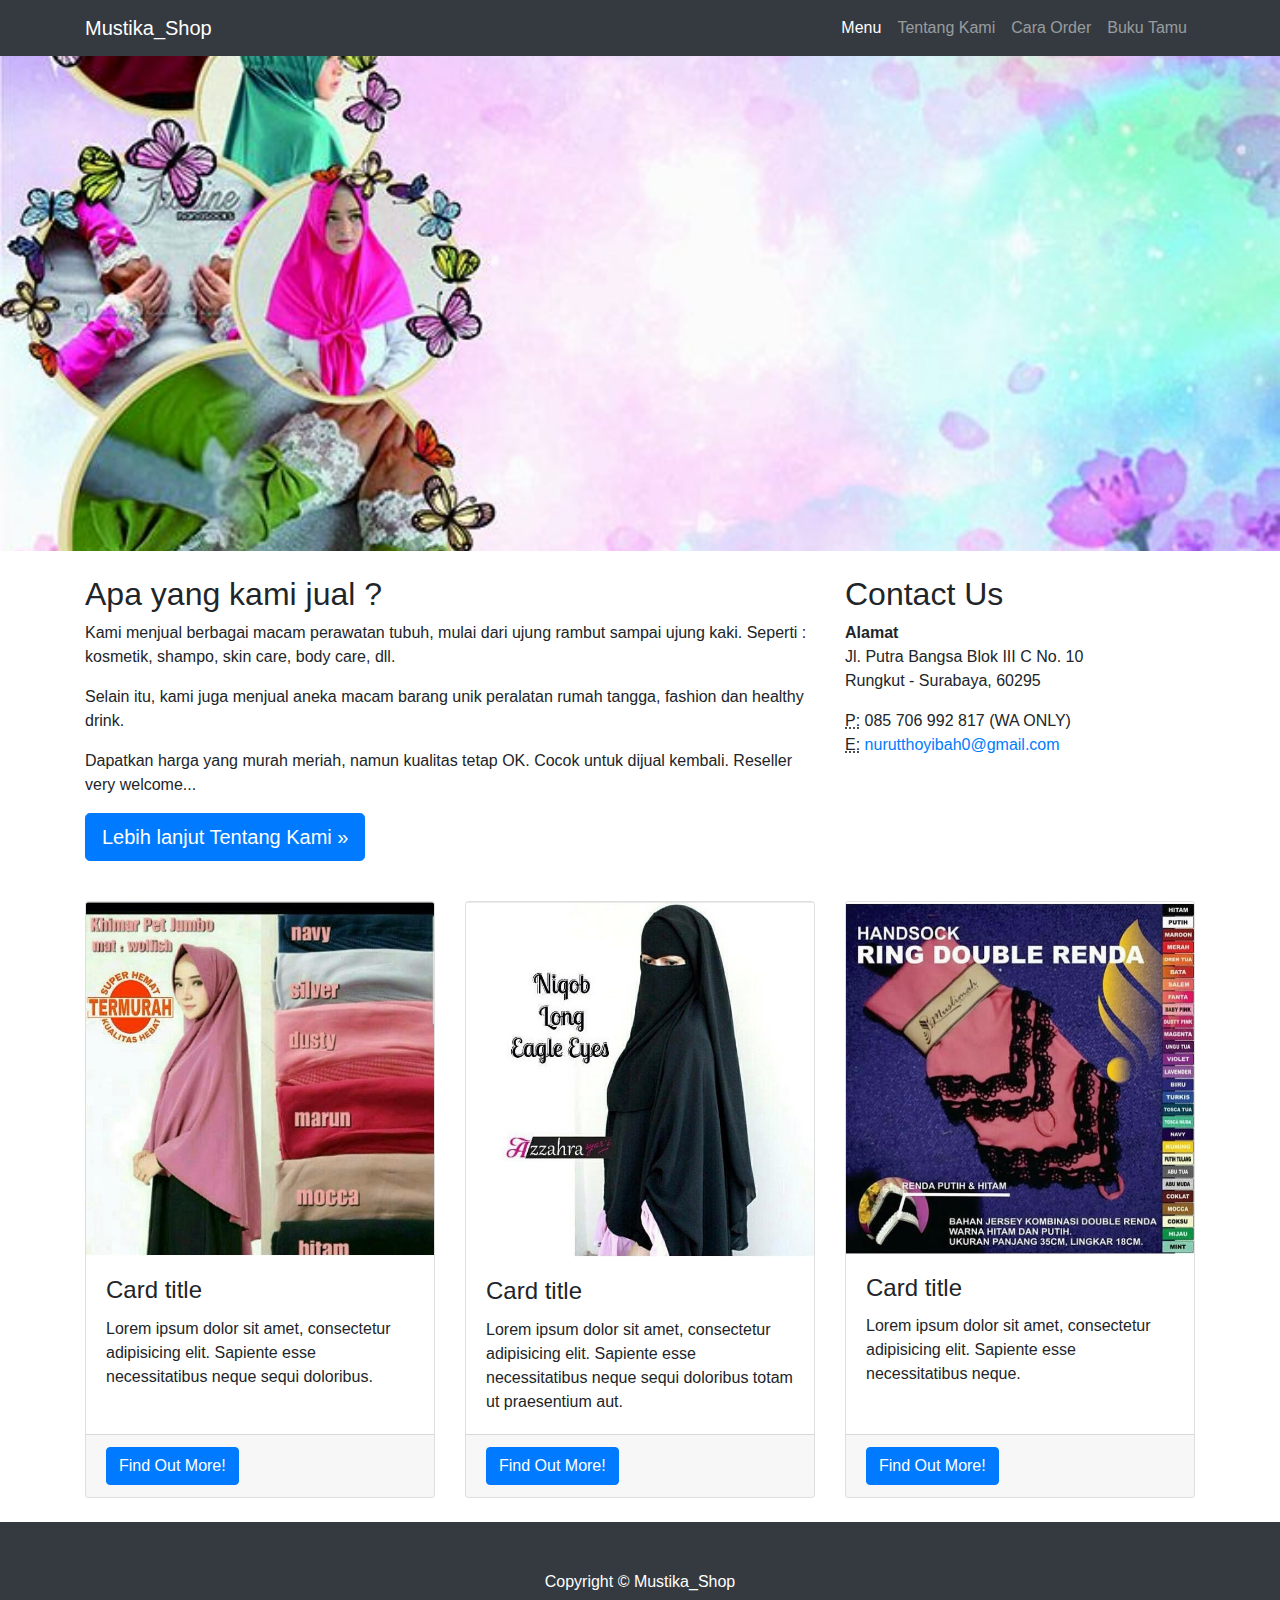
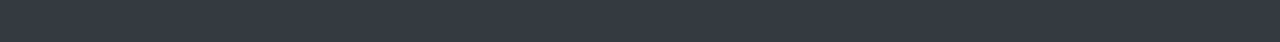
==== index.html @ 23617bde "merapikan index" ====
<!DOCTYPE html>
<html lang="en">

    <head>
        <meta charset="utf-8">
        <meta name="viewport" content="width=device-width, initial-scale=1, shrink-to-fit=no">
        <meta name="description" content="Menjual berbagai macam perawatan tubuh, mulai dari ujung rambut sampai ujung kaki. Seperti : kosmetik, shampo, skin care, body care">
        <meta name="author" content="nurut thoyibah">

        <title>MUSTIKA SHOP | Website Mustika Shop</title>

        <link href="vendor/bootstrap/css/bootstrap.min.css" rel="stylesheet">
        <link href="css/business-frontpage.css" rel="stylesheet">
        <style>
            .marketing .col-lg-4 {
                margin-bottom: 1.5rem;
                margin-top: 1.5rem;
                text-align: center;
            }
            .marketing h2 {
                font-weight: 400;
            }
            .marketing .col-lg-4 p {
                margin-right: .75rem;
                margin-left: .75rem;
                text-transform: uppercase !important;
            }
        </style>
    </head>
    <body>
        <nav class="navbar navbar-expand-lg navbar-dark bg-dark fixed-top">
            <div class="container">
                <a class="navbar-brand text-white" href="index.html">Mustika_Shop</a>
                <button class="navbar-toggler" type="button" data-toggle="collapse" data-target="#navbarResponsive" aria-controls="navbarResponsive" aria-expanded="false" aria-label="Toggle navigation">
                    <span class="navbar-toggler-icon"></span>
                </button>
                <div class="collapse navbar-collapse" id="navbarResponsive">
                    <ul class="navbar-nav ml-auto">
                        <li id="default" class="nav-item">
                            <a class="nav-link" href="/">Menu
                                <span class="sr-only">(current)</span>
                            </a>
                        </li>
                        <li id="tentangkami" class="nav-item">
                            <a class="nav-link" href="#tentangkami.html">Tentang Kami</a>
                        </li>
                        <li id="order" class="nav-item">
                            <a class="nav-link" href="#order.html">Cara Order</a>
                        </li>
                        <li id="kontak" class="nav-item">
                            <a class="nav-link" href="kontak.html">Buku Tamu</a>
                        </li>
                    </ul>
                </div>
            </div>
        </nav>
        <header class="business-header">
            <div class="container">
                <div class="row">
                    <div class="col-lg-12">
                        <h1 class="display-3 text-center text-white mt-4"></h1>
                    </div>
                </div>
            </div>
        </header>
        <div id="content-utama" class="container">

        </div>
        <footer class="py-5 bg-dark">
            <div class="container">
                <p class="m-0 text-center text-white">Copyright &copy; Mustika_Shop</p>
            </div>
        </footer>
        <script src="vendor/jquery/jquery.min.js"></script>
        <script src="vendor/bootstrap/js/bootstrap.bundle.min.js"></script>
        <script>
            $(document).ready(function(){
                let container   = $('div#content-utama'),
                    jsonFile    = 'produk.json',
                    href        = window.location.hash.slice(1),
                    hash        = window.location.hash;

                $('button#simpanBukuTamu').on('click', function(){
                    alert('asdasdasd');
                    let html    = '',
                        element = $("table#bukuTamu tbody"),
                        name    = $("#firstName").val() + ' ' + $("#lastName").val(),
                        email   = $("#email").val(),
                        jk      = $("select#jk option:selected"),
                        komentar= $("textarea#komentar").text();

                    i       += 1;

                    console.log(element);
                    html        += '' +
                        '<tr>' +
                        '<td>+i+</td>' +
                        '<td>+name+</td>' +
                        '<td>'+email+'</td>' +
                        '<td>'+jk+'</td>' +
                        '<td>'+komentar+'</td>' +
                        '</tr>'

                    element.append(html);
                });

                $("li#"+(href == ''?'default':href.replace('.html',''))).addClass('active');

                if(hash != ''){
                    if(href == 'tentangkami.html'){
                        container.addClass('marketing');
                    }
                    container.load(href);
                }else{
                    container.load('default.html');
                }

                $('a.nav-link').click(function(){
                    let hrefOnClick = $(this).attr('href');
                    if(hrefOnClick == '#tentangkami.html'){
                        container.addClass('marketing');
                    }
                });

                let i = 1;

                window.onhashchange = function(){
                    container.load(window.location.hash.slice(1));
                    location.reload();
                }

                // PRODUK
                $.getJSON('produk.json', function(data){
                    let html    = '',
                        element = $("div#produkAtas");

                    $.each(data.productAtas, function(k,v){
                        html    += '' +
                            '<div class="col-lg-4">' +
                            '<img class="rounded-circle" src="'+v['img']+(k+1)+'" alt="Generic placeholder image" width="140" height="140">' +
                            '<h2>'+v['heading']+'</h2>'+
                            '<p>'+v['description']+'</p>'+
                            '</div>'
                    });
                    element.html(html)
                });

            });
        </script>
    </body>
</html>
---- css/business-frontpage.css ----
/*!
 * Start Bootstrap - Busines Frontpage (https://startbootstrap.com/template-overviews/business-frontpage)
 * Copyright 2013-2017 Start Bootstrap
 * Licensed under MIT (https://github.com/BlackrockDigital/startbootstrap-business-frontpage/blob/master/LICENSE)
 */

body {
  padding-top: 54px;
}

@media (min-width: 600px) {
  body {
    padding-top: 56px;
  }
}

.business-header {
  height: 55vh;
  min-height: 150px;
  background: url('../image/slider.jpg') center center no-repeat scroll;
  -webkit-background-size: cover;
  -moz-background-size: cover;
  background-size: cover;
  -o-background-size: cover;
}

.card {
  height: 100%;
}
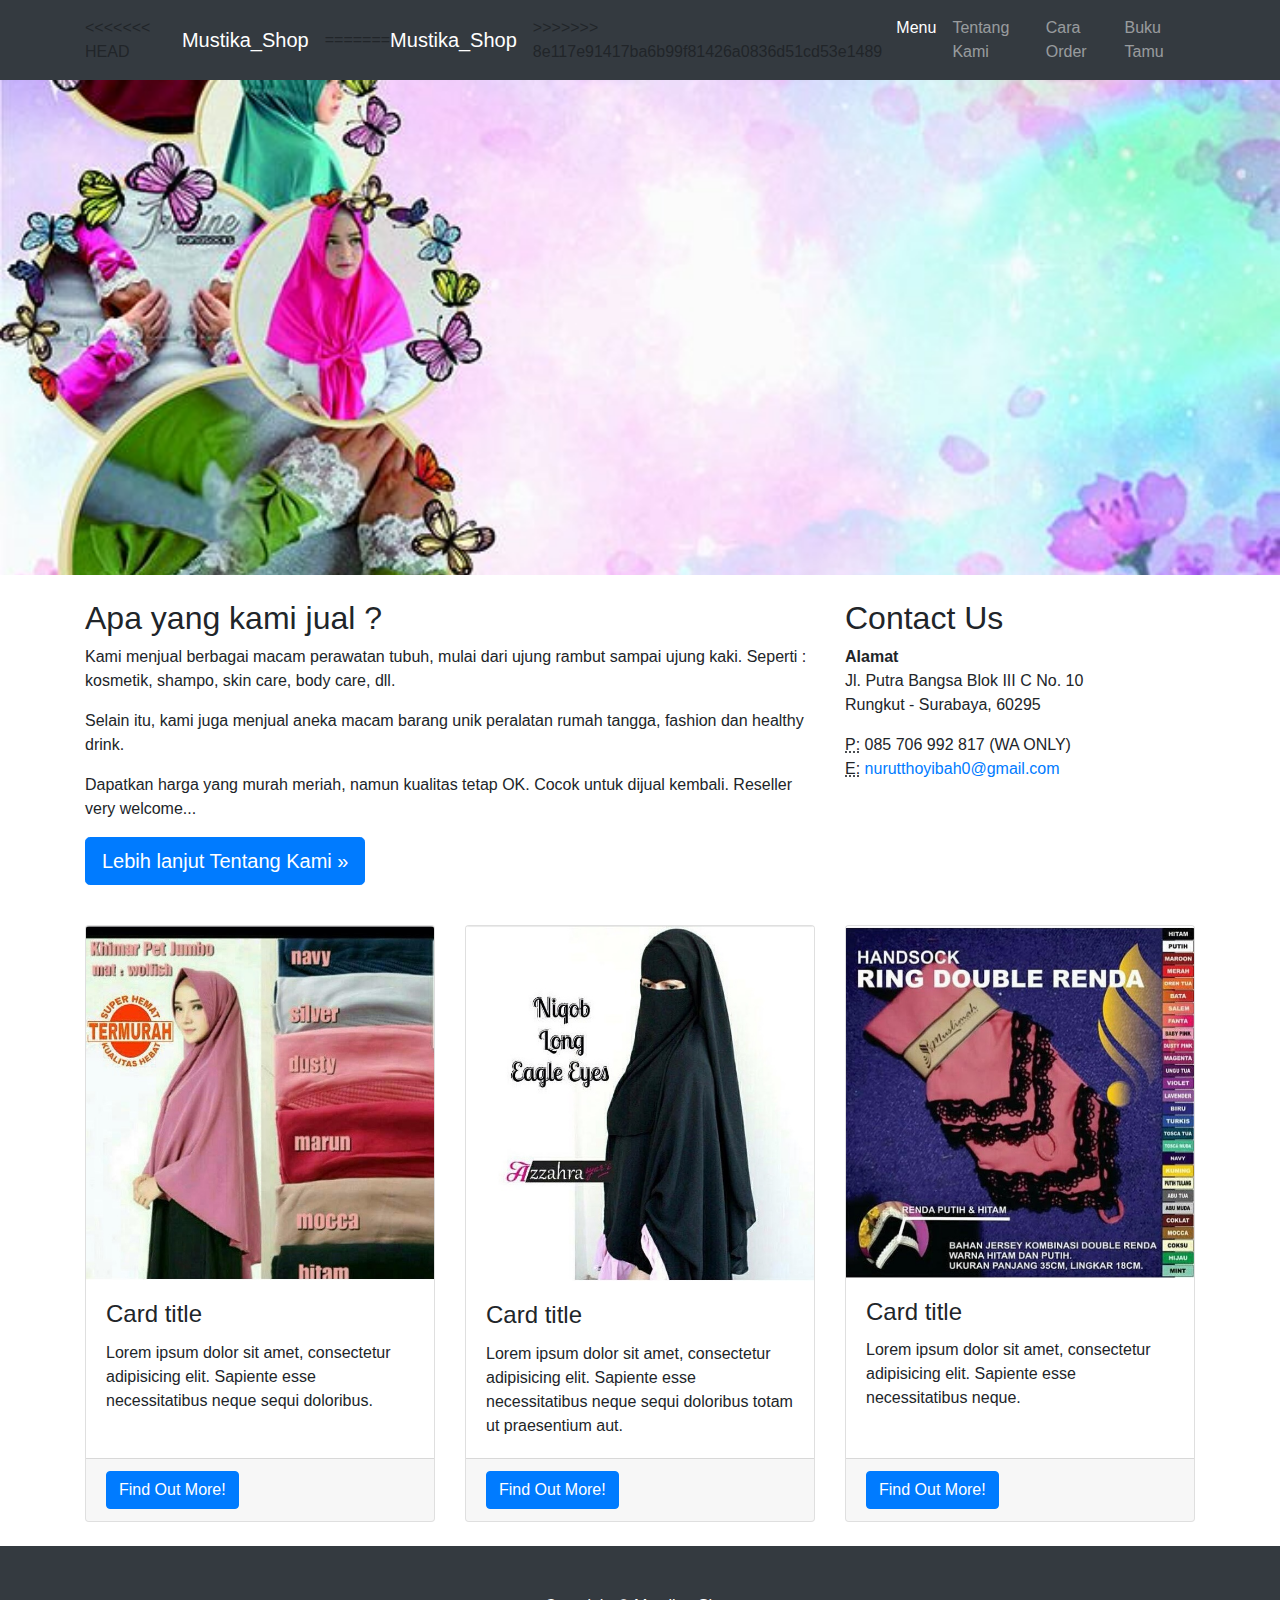
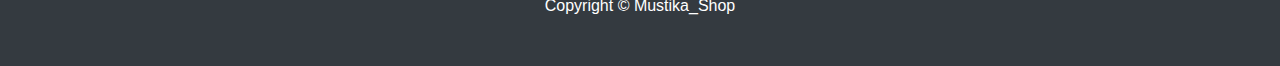
==== commit af1b35d3: "Merge branch 'master' of https://github.com/nurutthoyibah/webolshop" ====
--- a/index.html
+++ b/index.html
@@ -7,7 +7,11 @@
         <meta name="description" content="Menjual berbagai macam perawatan tubuh, mulai dari ujung rambut sampai ujung kaki. Seperti : kosmetik, shampo, skin care, body care">
         <meta name="author" content="nurut thoyibah">
 
+<<<<<<< HEAD
         <title>MUSTIKA SHOP | Website Mustika Shop</title>
+=======
+        <title>MUSTIKA SHOP | Website Mustik Shop</title>
+>>>>>>> 8e117e91417ba6b99f81426a0836d51cd53e1489
 
         <link href="vendor/bootstrap/css/bootstrap.min.css" rel="stylesheet">
         <link href="css/business-frontpage.css" rel="stylesheet">
@@ -30,7 +34,11 @@
     <body>
         <nav class="navbar navbar-expand-lg navbar-dark bg-dark fixed-top">
             <div class="container">
+<<<<<<< HEAD
                 <a class="navbar-brand text-white" href="index.html">Mustika_Shop</a>
+=======
+                <a class="navbar-brand text-white" href="/">Mustika_Shop</a>
+>>>>>>> 8e117e91417ba6b99f81426a0836d51cd53e1489
                 <button class="navbar-toggler" type="button" data-toggle="collapse" data-target="#navbarResponsive" aria-controls="navbarResponsive" aria-expanded="false" aria-label="Toggle navigation">
                     <span class="navbar-toggler-icon"></span>
                 </button>
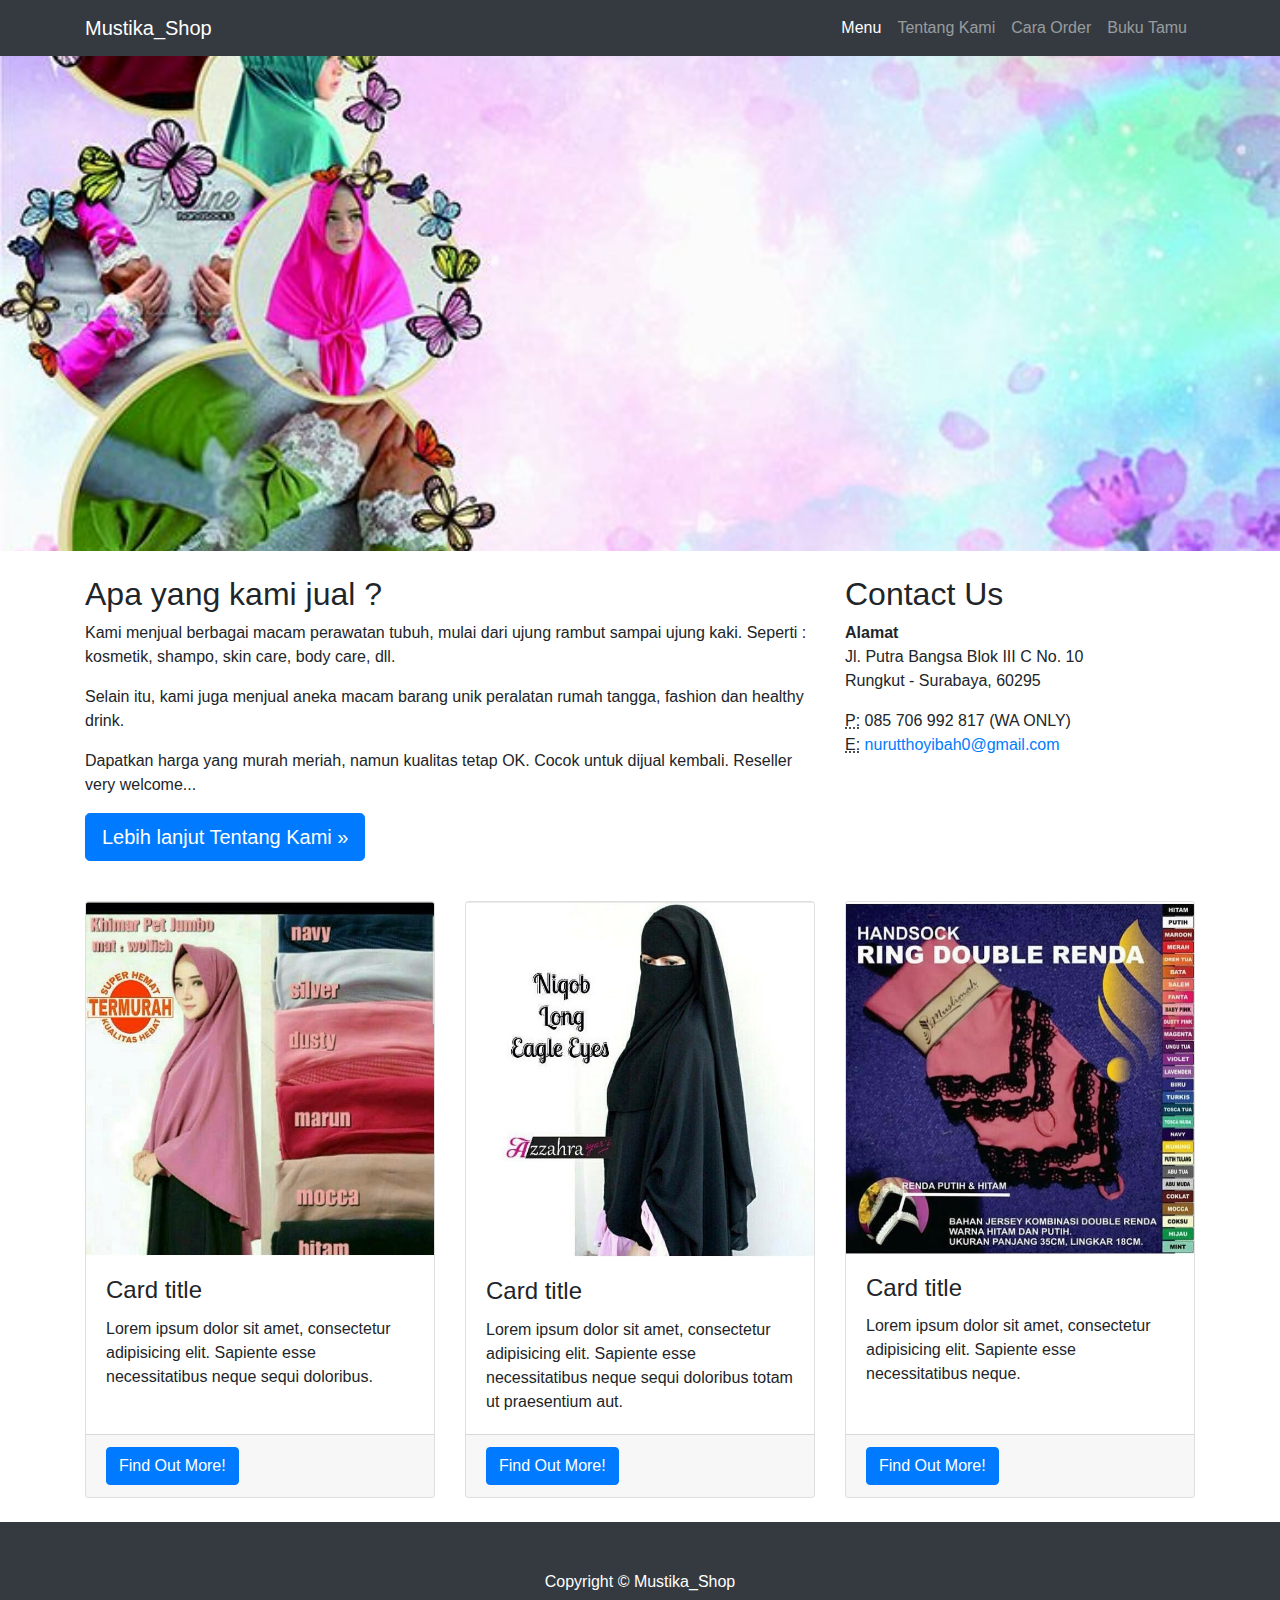
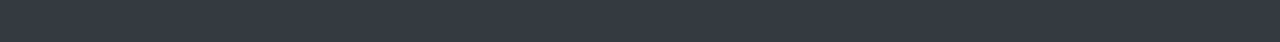
==== commit 8cbf9ad3: "done" ====
--- a/index.html
+++ b/index.html
@@ -7,11 +7,7 @@
         <meta name="description" content="Menjual berbagai macam perawatan tubuh, mulai dari ujung rambut sampai ujung kaki. Seperti : kosmetik, shampo, skin care, body care">
         <meta name="author" content="nurut thoyibah">
 
-<<<<<<< HEAD
-        <title>MUSTIKA SHOP | Website Mustika Shop</title>
-=======
         <title>MUSTIKA SHOP | Website Mustik Shop</title>
->>>>>>> 8e117e91417ba6b99f81426a0836d51cd53e1489
 
         <link href="vendor/bootstrap/css/bootstrap.min.css" rel="stylesheet">
         <link href="css/business-frontpage.css" rel="stylesheet">
@@ -34,18 +30,14 @@
     <body>
         <nav class="navbar navbar-expand-lg navbar-dark bg-dark fixed-top">
             <div class="container">
-<<<<<<< HEAD
-                <a class="navbar-brand text-white" href="index.html">Mustika_Shop</a>
-=======
-                <a class="navbar-brand text-white" href="/">Mustika_Shop</a>
->>>>>>> 8e117e91417ba6b99f81426a0836d51cd53e1489
+                <a  class="navbar-brand text-white" href="index.html">Mustika_Shop</a>
                 <button class="navbar-toggler" type="button" data-toggle="collapse" data-target="#navbarResponsive" aria-controls="navbarResponsive" aria-expanded="false" aria-label="Toggle navigation">
                     <span class="navbar-toggler-icon"></span>
                 </button>
                 <div class="collapse navbar-collapse" id="navbarResponsive">
                     <ul class="navbar-nav ml-auto">
                         <li id="default" class="nav-item">
-                            <a class="nav-link" href="/">Menu
+                            <a class="nav-link" href="index.html">Menu
                                 <span class="sr-only">(current)</span>
                             </a>
                         </li>
@@ -56,7 +48,7 @@
                             <a class="nav-link" href="#order.html">Cara Order</a>
                         </li>
                         <li id="kontak" class="nav-item">
-                            <a class="nav-link" href="kontak.html">Buku Tamu</a>
+                            <a class="nav-link" href="#kontak.html">Buku Tamu</a>
                         </li>
                     </ul>
                 </div>
@@ -145,7 +137,7 @@
                     $.each(data.productAtas, function(k,v){
                         html    += '' +
                             '<div class="col-lg-4">' +
-                            '<img class="rounded-circle" src="'+v['img']+(k+1)+'" alt="Generic placeholder image" width="140" height="140">' +
+                            '<img class="rounded-circle" src="'+v['img']+'" alt="Generic placeholder image" width="140" height="140">' +
                             '<h2>'+v['heading']+'</h2>'+
                             '<p>'+v['description']+'</p>'+
                             '</div>'
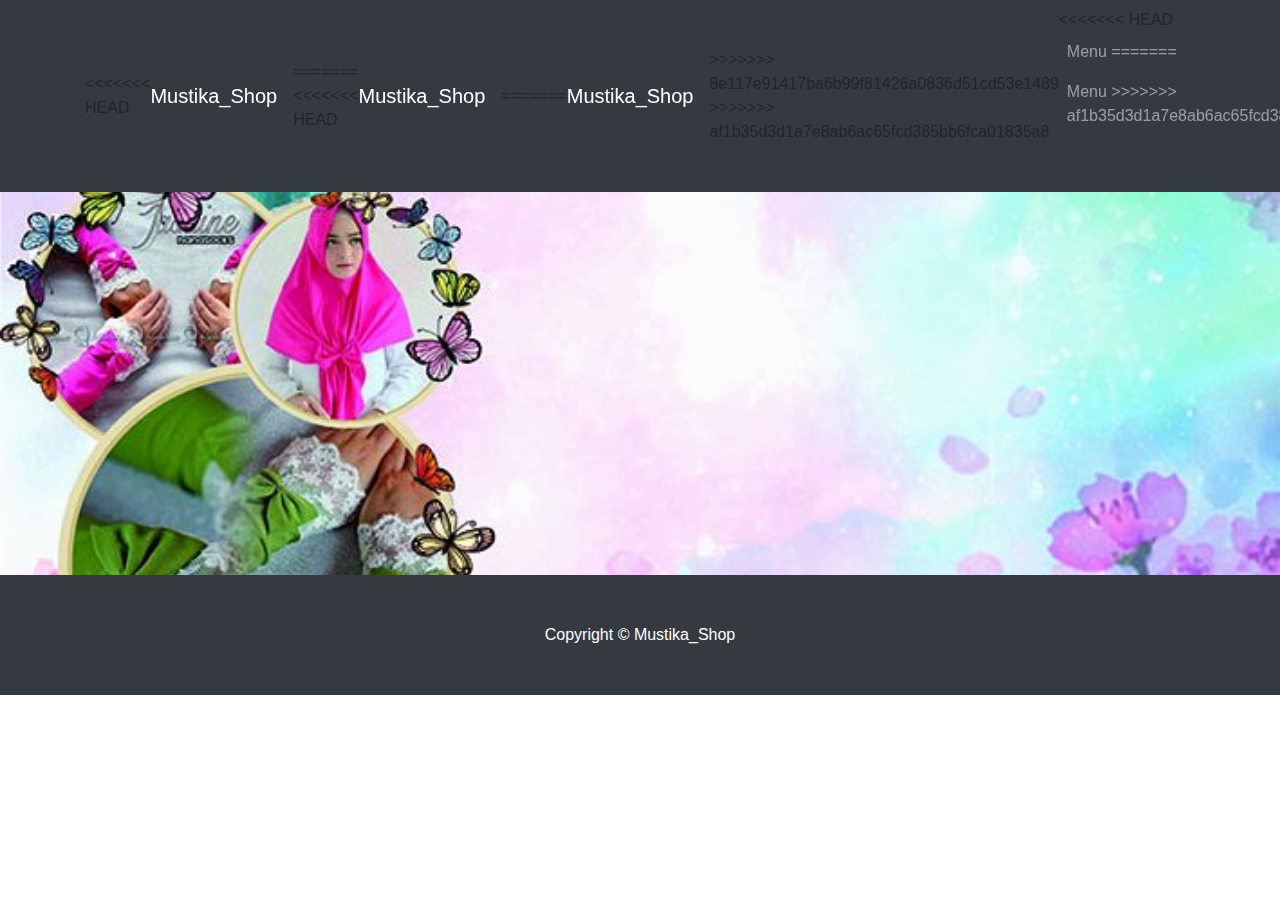
==== commit 556a8cb3: "Merge branch 'master' of https://github.com/nurutthoyibah/webolshop" ====
--- a/index.html
+++ b/index.html
@@ -7,7 +7,15 @@
         <meta name="description" content="Menjual berbagai macam perawatan tubuh, mulai dari ujung rambut sampai ujung kaki. Seperti : kosmetik, shampo, skin care, body care">
         <meta name="author" content="nurut thoyibah">
 
+<<<<<<< HEAD
         <title>MUSTIKA SHOP | Website Mustik Shop</title>
+=======
+<<<<<<< HEAD
+        <title>MUSTIKA SHOP | Website Mustika Shop</title>
+=======
+        <title>MUSTIKA SHOP | Website Mustik Shop</title>
+>>>>>>> 8e117e91417ba6b99f81426a0836d51cd53e1489
+>>>>>>> af1b35d3d1a7e8ab6ac65fcd385bb6fca01835a8
 
         <link href="vendor/bootstrap/css/bootstrap.min.css" rel="stylesheet">
         <link href="css/business-frontpage.css" rel="stylesheet">
@@ -30,14 +38,26 @@
     <body>
         <nav class="navbar navbar-expand-lg navbar-dark bg-dark fixed-top">
             <div class="container">
+<<<<<<< HEAD
                 <a  class="navbar-brand text-white" href="index.html">Mustika_Shop</a>
+=======
+<<<<<<< HEAD
+                <a class="navbar-brand text-white" href="index.html">Mustika_Shop</a>
+=======
+                <a class="navbar-brand text-white" href="/">Mustika_Shop</a>
+>>>>>>> 8e117e91417ba6b99f81426a0836d51cd53e1489
+>>>>>>> af1b35d3d1a7e8ab6ac65fcd385bb6fca01835a8
                 <button class="navbar-toggler" type="button" data-toggle="collapse" data-target="#navbarResponsive" aria-controls="navbarResponsive" aria-expanded="false" aria-label="Toggle navigation">
                     <span class="navbar-toggler-icon"></span>
                 </button>
                 <div class="collapse navbar-collapse" id="navbarResponsive">
                     <ul class="navbar-nav ml-auto">
                         <li id="default" class="nav-item">
+<<<<<<< HEAD
                             <a class="nav-link" href="index.html">Menu
+=======
+                            <a class="nav-link" href="/">Menu
+>>>>>>> af1b35d3d1a7e8ab6ac65fcd385bb6fca01835a8
                                 <span class="sr-only">(current)</span>
                             </a>
                         </li>
@@ -48,7 +68,11 @@
                             <a class="nav-link" href="#order.html">Cara Order</a>
                         </li>
                         <li id="kontak" class="nav-item">
+<<<<<<< HEAD
                             <a class="nav-link" href="#kontak.html">Buku Tamu</a>
+=======
+                            <a class="nav-link" href="kontak.html">Buku Tamu</a>
+>>>>>>> af1b35d3d1a7e8ab6ac65fcd385bb6fca01835a8
                         </li>
                     </ul>
                 </div>
@@ -137,7 +161,11 @@
                     $.each(data.productAtas, function(k,v){
                         html    += '' +
                             '<div class="col-lg-4">' +
+<<<<<<< HEAD
                             '<img class="rounded-circle" src="'+v['img']+'" alt="Generic placeholder image" width="140" height="140">' +
+=======
+                            '<img class="rounded-circle" src="'+v['img']+(k+1)+'" alt="Generic placeholder image" width="140" height="140">' +
+>>>>>>> af1b35d3d1a7e8ab6ac65fcd385bb6fca01835a8
                             '<h2>'+v['heading']+'</h2>'+
                             '<p>'+v['description']+'</p>'+
                             '</div>'
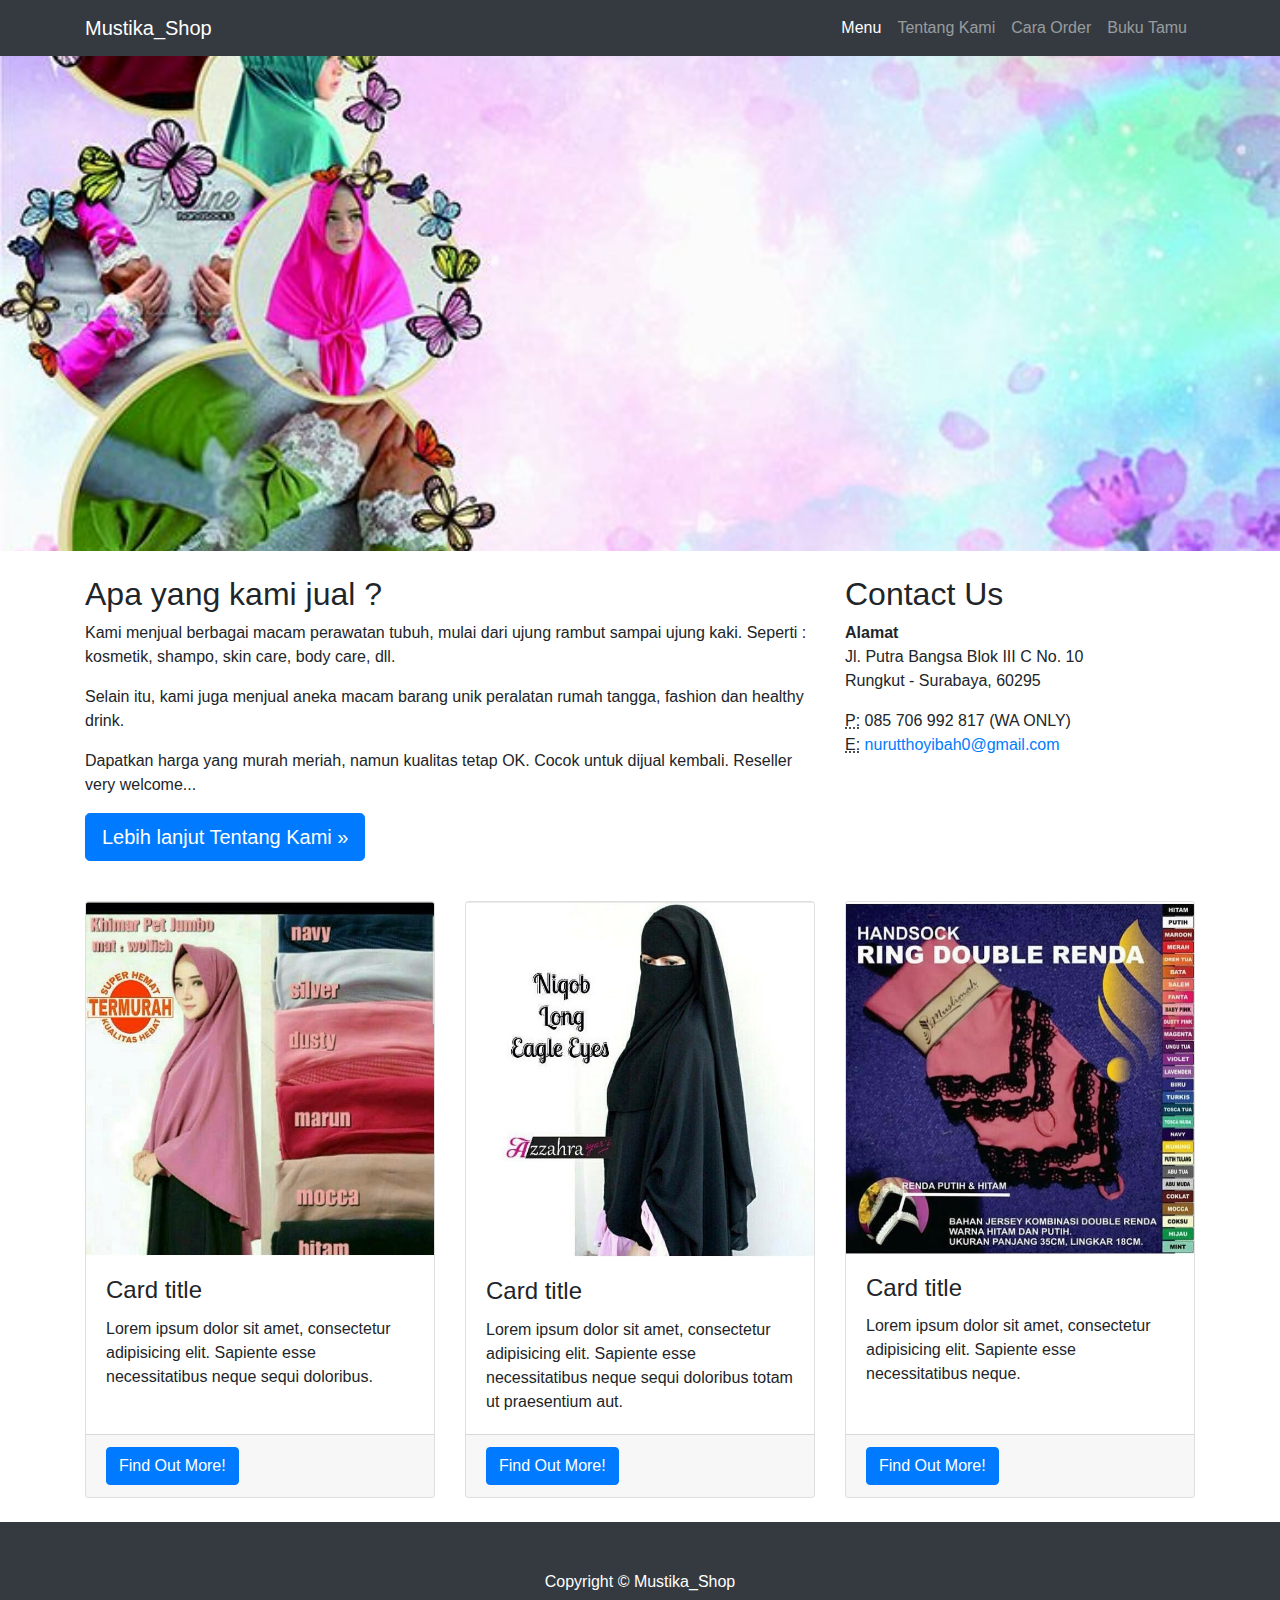
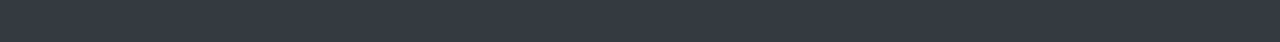
==== commit 0fcdda31: "menambahkan append" ====
--- a/index.html
+++ b/index.html
@@ -7,15 +7,7 @@
         <meta name="description" content="Menjual berbagai macam perawatan tubuh, mulai dari ujung rambut sampai ujung kaki. Seperti : kosmetik, shampo, skin care, body care">
         <meta name="author" content="nurut thoyibah">
 
-<<<<<<< HEAD
         <title>MUSTIKA SHOP | Website Mustik Shop</title>
-=======
-<<<<<<< HEAD
-        <title>MUSTIKA SHOP | Website Mustika Shop</title>
-=======
-        <title>MUSTIKA SHOP | Website Mustik Shop</title>
->>>>>>> 8e117e91417ba6b99f81426a0836d51cd53e1489
->>>>>>> af1b35d3d1a7e8ab6ac65fcd385bb6fca01835a8
 
         <link href="vendor/bootstrap/css/bootstrap.min.css" rel="stylesheet">
         <link href="css/business-frontpage.css" rel="stylesheet">
@@ -38,26 +30,14 @@
     <body>
         <nav class="navbar navbar-expand-lg navbar-dark bg-dark fixed-top">
             <div class="container">
-<<<<<<< HEAD
-                <a  class="navbar-brand text-white" href="index.html">Mustika_Shop</a>
-=======
-<<<<<<< HEAD
-                <a class="navbar-brand text-white" href="index.html">Mustika_Shop</a>
-=======
                 <a class="navbar-brand text-white" href="/">Mustika_Shop</a>
->>>>>>> 8e117e91417ba6b99f81426a0836d51cd53e1489
->>>>>>> af1b35d3d1a7e8ab6ac65fcd385bb6fca01835a8
                 <button class="navbar-toggler" type="button" data-toggle="collapse" data-target="#navbarResponsive" aria-controls="navbarResponsive" aria-expanded="false" aria-label="Toggle navigation">
                     <span class="navbar-toggler-icon"></span>
                 </button>
                 <div class="collapse navbar-collapse" id="navbarResponsive">
                     <ul class="navbar-nav ml-auto">
                         <li id="default" class="nav-item">
-<<<<<<< HEAD
-                            <a class="nav-link" href="index.html">Menu
-=======
                             <a class="nav-link" href="/">Menu
->>>>>>> af1b35d3d1a7e8ab6ac65fcd385bb6fca01835a8
                                 <span class="sr-only">(current)</span>
                             </a>
                         </li>
@@ -68,11 +48,7 @@
                             <a class="nav-link" href="#order.html">Cara Order</a>
                         </li>
                         <li id="kontak" class="nav-item">
-<<<<<<< HEAD
-                            <a class="nav-link" href="#kontak.html">Buku Tamu</a>
-=======
                             <a class="nav-link" href="kontak.html">Buku Tamu</a>
->>>>>>> af1b35d3d1a7e8ab6ac65fcd385bb6fca01835a8
                         </li>
                     </ul>
                 </div>
@@ -161,11 +137,7 @@
                     $.each(data.productAtas, function(k,v){
                         html    += '' +
                             '<div class="col-lg-4">' +
-<<<<<<< HEAD
-                            '<img class="rounded-circle" src="'+v['img']+'" alt="Generic placeholder image" width="140" height="140">' +
-=======
                             '<img class="rounded-circle" src="'+v['img']+(k+1)+'" alt="Generic placeholder image" width="140" height="140">' +
->>>>>>> af1b35d3d1a7e8ab6ac65fcd385bb6fca01835a8
                             '<h2>'+v['heading']+'</h2>'+
                             '<p>'+v['description']+'</p>'+
                             '</div>'
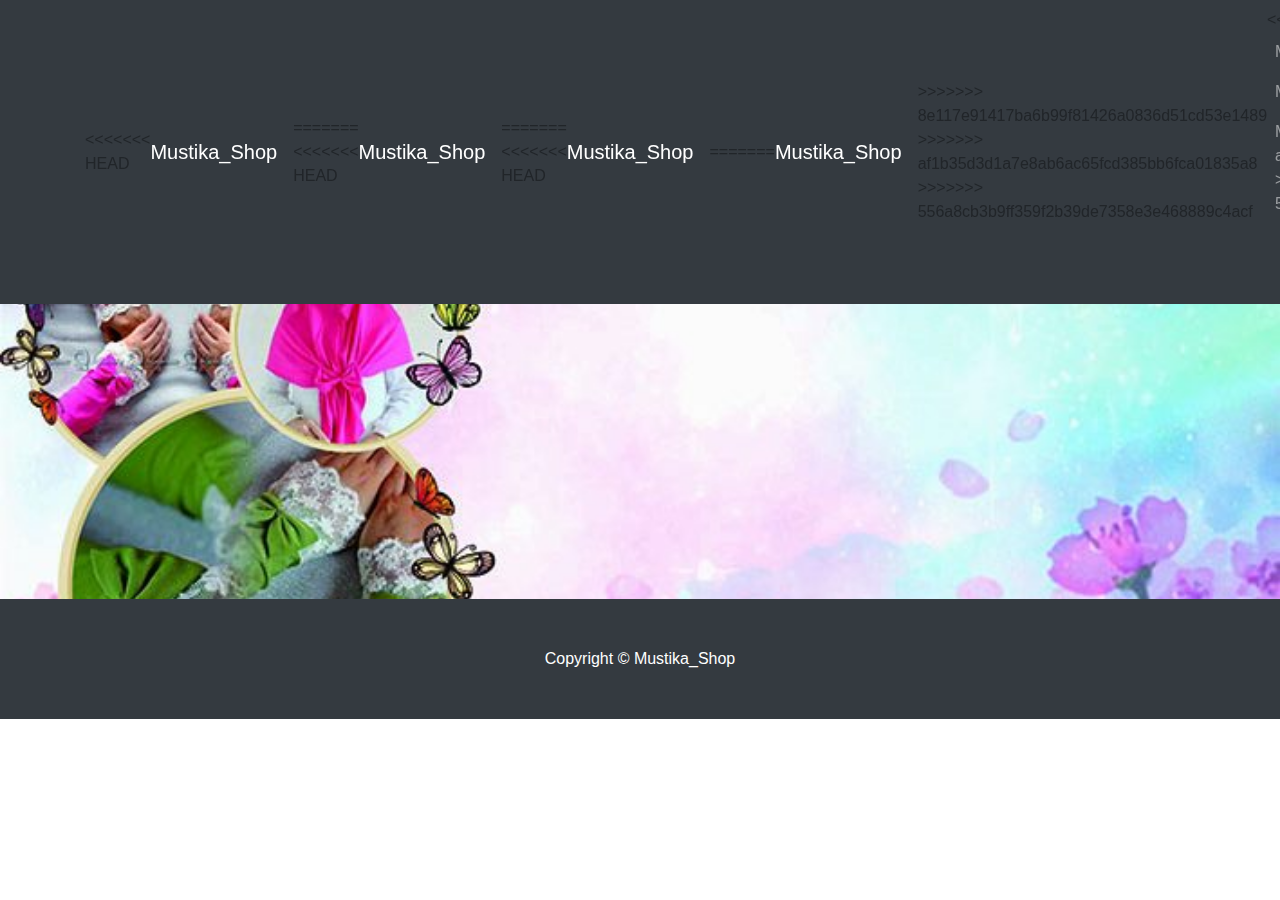
==== commit 1d00d7f3: "Merge branch 'master' of https://github.com/nurutthoyibah/webolshop" ====
--- a/index.html
+++ b/index.html
@@ -7,7 +7,19 @@
         <meta name="description" content="Menjual berbagai macam perawatan tubuh, mulai dari ujung rambut sampai ujung kaki. Seperti : kosmetik, shampo, skin care, body care">
         <meta name="author" content="nurut thoyibah">
 
+<<<<<<< HEAD
         <title>MUSTIKA SHOP | Website Mustik Shop</title>
+=======
+<<<<<<< HEAD
+        <title>MUSTIKA SHOP | Website Mustik Shop</title>
+=======
+<<<<<<< HEAD
+        <title>MUSTIKA SHOP | Website Mustika Shop</title>
+=======
+        <title>MUSTIKA SHOP | Website Mustik Shop</title>
+>>>>>>> 8e117e91417ba6b99f81426a0836d51cd53e1489
+>>>>>>> af1b35d3d1a7e8ab6ac65fcd385bb6fca01835a8
+>>>>>>> 556a8cb3b9ff359f2b39de7358e3e468889c4acf
 
         <link href="vendor/bootstrap/css/bootstrap.min.css" rel="stylesheet">
         <link href="css/business-frontpage.css" rel="stylesheet">
@@ -30,14 +42,34 @@
     <body>
         <nav class="navbar navbar-expand-lg navbar-dark bg-dark fixed-top">
             <div class="container">
+<<<<<<< HEAD
                 <a class="navbar-brand text-white" href="/">Mustika_Shop</a>
+=======
+<<<<<<< HEAD
+                <a  class="navbar-brand text-white" href="index.html">Mustika_Shop</a>
+=======
+<<<<<<< HEAD
+                <a class="navbar-brand text-white" href="index.html">Mustika_Shop</a>
+=======
+                <a class="navbar-brand text-white" href="/">Mustika_Shop</a>
+>>>>>>> 8e117e91417ba6b99f81426a0836d51cd53e1489
+>>>>>>> af1b35d3d1a7e8ab6ac65fcd385bb6fca01835a8
+>>>>>>> 556a8cb3b9ff359f2b39de7358e3e468889c4acf
                 <button class="navbar-toggler" type="button" data-toggle="collapse" data-target="#navbarResponsive" aria-controls="navbarResponsive" aria-expanded="false" aria-label="Toggle navigation">
                     <span class="navbar-toggler-icon"></span>
                 </button>
                 <div class="collapse navbar-collapse" id="navbarResponsive">
                     <ul class="navbar-nav ml-auto">
                         <li id="default" class="nav-item">
+<<<<<<< HEAD
                             <a class="nav-link" href="/">Menu
+=======
+<<<<<<< HEAD
+                            <a class="nav-link" href="index.html">Menu
+=======
+                            <a class="nav-link" href="/">Menu
+>>>>>>> af1b35d3d1a7e8ab6ac65fcd385bb6fca01835a8
+>>>>>>> 556a8cb3b9ff359f2b39de7358e3e468889c4acf
                                 <span class="sr-only">(current)</span>
                             </a>
                         </li>
@@ -48,7 +80,15 @@
                             <a class="nav-link" href="#order.html">Cara Order</a>
                         </li>
                         <li id="kontak" class="nav-item">
+<<<<<<< HEAD
                             <a class="nav-link" href="kontak.html">Buku Tamu</a>
+=======
+<<<<<<< HEAD
+                            <a class="nav-link" href="#kontak.html">Buku Tamu</a>
+=======
+                            <a class="nav-link" href="kontak.html">Buku Tamu</a>
+>>>>>>> af1b35d3d1a7e8ab6ac65fcd385bb6fca01835a8
+>>>>>>> 556a8cb3b9ff359f2b39de7358e3e468889c4acf
                         </li>
                     </ul>
                 </div>
@@ -137,7 +177,15 @@
                     $.each(data.productAtas, function(k,v){
                         html    += '' +
                             '<div class="col-lg-4">' +
+<<<<<<< HEAD
                             '<img class="rounded-circle" src="'+v['img']+(k+1)+'" alt="Generic placeholder image" width="140" height="140">' +
+=======
+<<<<<<< HEAD
+                            '<img class="rounded-circle" src="'+v['img']+'" alt="Generic placeholder image" width="140" height="140">' +
+=======
+                            '<img class="rounded-circle" src="'+v['img']+(k+1)+'" alt="Generic placeholder image" width="140" height="140">' +
+>>>>>>> af1b35d3d1a7e8ab6ac65fcd385bb6fca01835a8
+>>>>>>> 556a8cb3b9ff359f2b39de7358e3e468889c4acf
                             '<h2>'+v['heading']+'</h2>'+
                             '<p>'+v['description']+'</p>'+
                             '</div>'
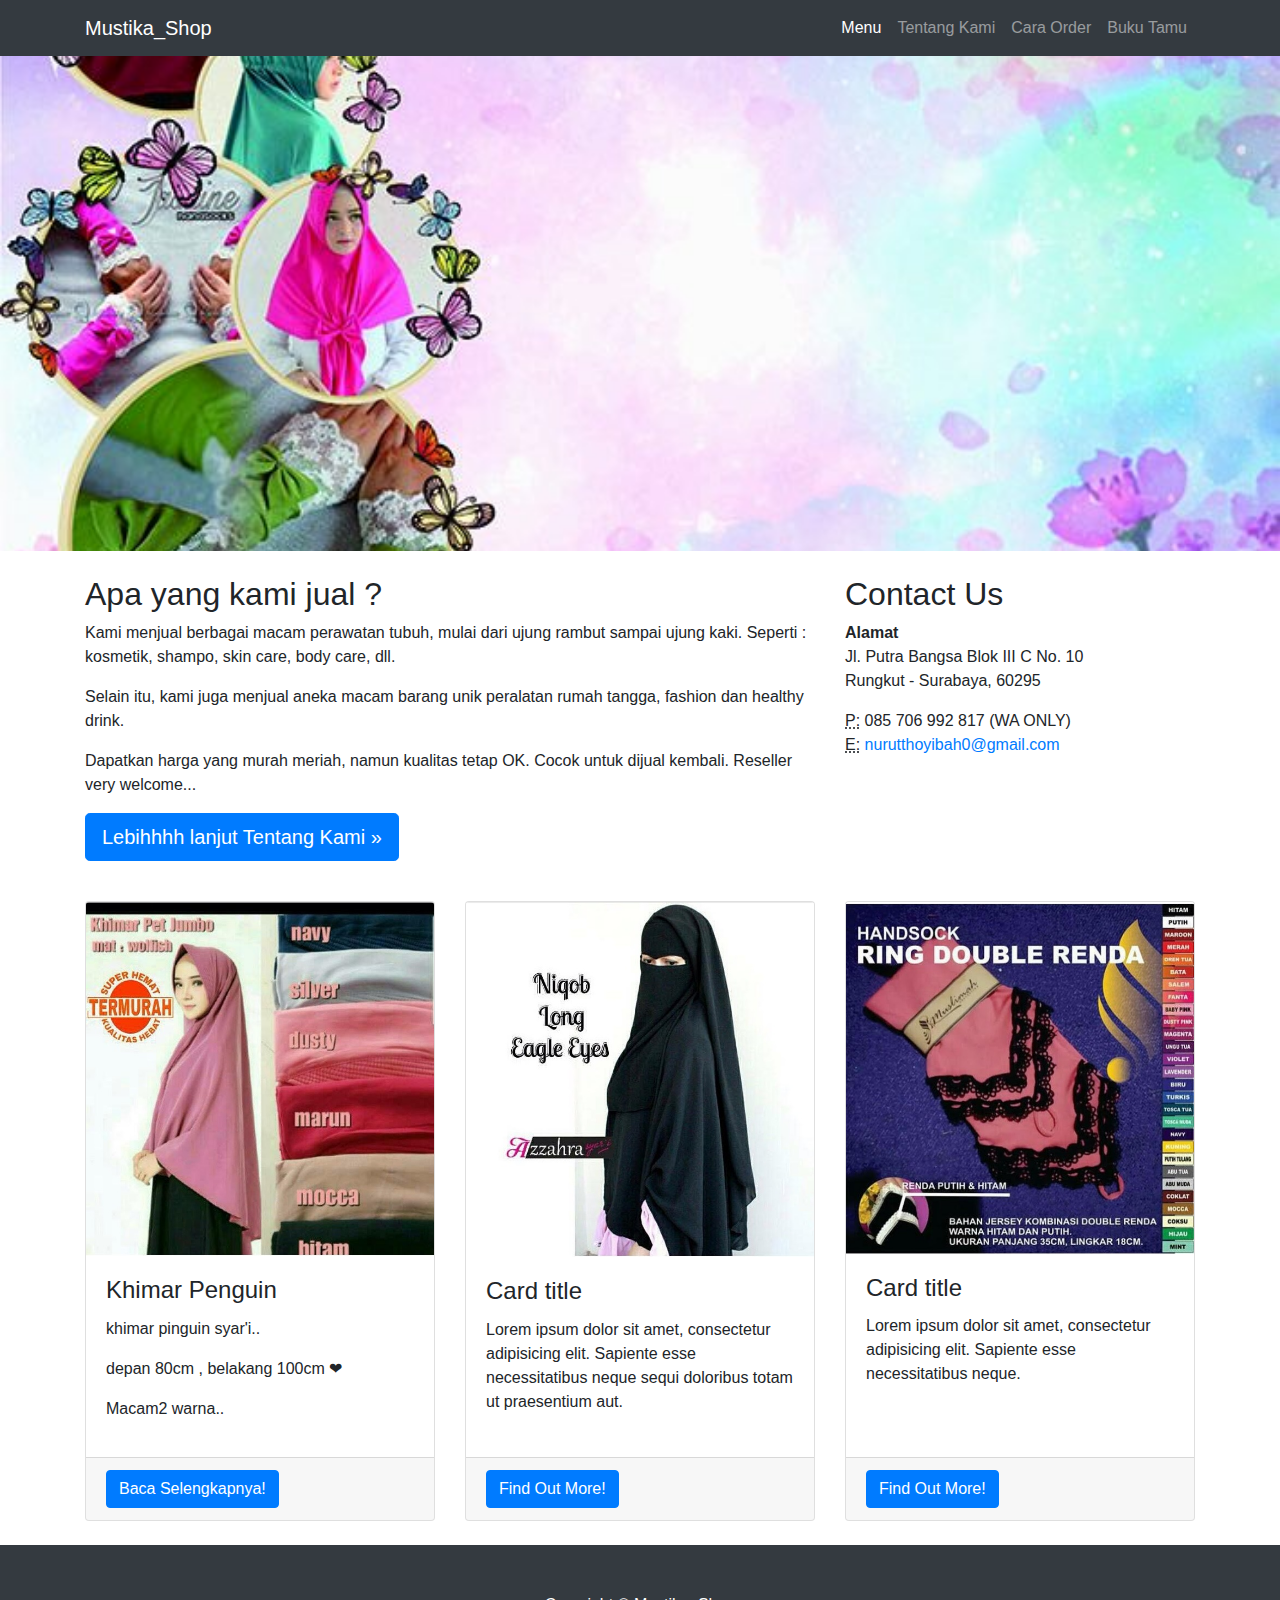
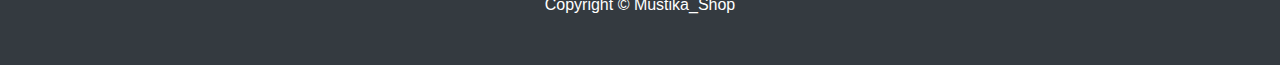
==== commit 943e913c: "menambahkan chart" ====
--- a/index.html
+++ b/index.html
@@ -7,19 +7,7 @@
         <meta name="description" content="Menjual berbagai macam perawatan tubuh, mulai dari ujung rambut sampai ujung kaki. Seperti : kosmetik, shampo, skin care, body care">
         <meta name="author" content="nurut thoyibah">
 
-<<<<<<< HEAD
         <title>MUSTIKA SHOP | Website Mustik Shop</title>
-=======
-<<<<<<< HEAD
-        <title>MUSTIKA SHOP | Website Mustik Shop</title>
-=======
-<<<<<<< HEAD
-        <title>MUSTIKA SHOP | Website Mustika Shop</title>
-=======
-        <title>MUSTIKA SHOP | Website Mustik Shop</title>
->>>>>>> 8e117e91417ba6b99f81426a0836d51cd53e1489
->>>>>>> af1b35d3d1a7e8ab6ac65fcd385bb6fca01835a8
->>>>>>> 556a8cb3b9ff359f2b39de7358e3e468889c4acf
 
         <link href="vendor/bootstrap/css/bootstrap.min.css" rel="stylesheet">
         <link href="css/business-frontpage.css" rel="stylesheet">
@@ -42,34 +30,14 @@
     <body>
         <nav class="navbar navbar-expand-lg navbar-dark bg-dark fixed-top">
             <div class="container">
-<<<<<<< HEAD
-                <a class="navbar-brand text-white" href="/">Mustika_Shop</a>
-=======
-<<<<<<< HEAD
                 <a  class="navbar-brand text-white" href="index.html">Mustika_Shop</a>
-=======
-<<<<<<< HEAD
-                <a class="navbar-brand text-white" href="index.html">Mustika_Shop</a>
-=======
-                <a class="navbar-brand text-white" href="/">Mustika_Shop</a>
->>>>>>> 8e117e91417ba6b99f81426a0836d51cd53e1489
->>>>>>> af1b35d3d1a7e8ab6ac65fcd385bb6fca01835a8
->>>>>>> 556a8cb3b9ff359f2b39de7358e3e468889c4acf
                 <button class="navbar-toggler" type="button" data-toggle="collapse" data-target="#navbarResponsive" aria-controls="navbarResponsive" aria-expanded="false" aria-label="Toggle navigation">
                     <span class="navbar-toggler-icon"></span>
                 </button>
                 <div class="collapse navbar-collapse" id="navbarResponsive">
                     <ul class="navbar-nav ml-auto">
                         <li id="default" class="nav-item">
-<<<<<<< HEAD
-                            <a class="nav-link" href="/">Menu
-=======
-<<<<<<< HEAD
                             <a class="nav-link" href="index.html">Menu
-=======
-                            <a class="nav-link" href="/">Menu
->>>>>>> af1b35d3d1a7e8ab6ac65fcd385bb6fca01835a8
->>>>>>> 556a8cb3b9ff359f2b39de7358e3e468889c4acf
                                 <span class="sr-only">(current)</span>
                             </a>
                         </li>
@@ -80,15 +48,7 @@
                             <a class="nav-link" href="#order.html">Cara Order</a>
                         </li>
                         <li id="kontak" class="nav-item">
-<<<<<<< HEAD
                             <a class="nav-link" href="kontak.html">Buku Tamu</a>
-=======
-<<<<<<< HEAD
-                            <a class="nav-link" href="#kontak.html">Buku Tamu</a>
-=======
-                            <a class="nav-link" href="kontak.html">Buku Tamu</a>
->>>>>>> af1b35d3d1a7e8ab6ac65fcd385bb6fca01835a8
->>>>>>> 556a8cb3b9ff359f2b39de7358e3e468889c4acf
                         </li>
                     </ul>
                 </div>
@@ -120,7 +80,8 @@
                     href        = window.location.hash.slice(1),
                     hash        = window.location.hash;
 
-                $('button#simpanBukuTamu').on('click', function(){
+                $("li#"+(href == ''?'default':href.replace('.html',''))).addClass('active');
+                $('#simpanBukuTamu').click(function(){
                     alert('asdasdasd');
                     let html    = '',
                         element = $("table#bukuTamu tbody"),
@@ -130,7 +91,6 @@
                         komentar= $("textarea#komentar").text();
 
                     i       += 1;
-
                     console.log(element);
                     html        += '' +
                         '<tr>' +
@@ -140,12 +100,8 @@
                         '<td>'+jk+'</td>' +
                         '<td>'+komentar+'</td>' +
                         '</tr>'
-
                     element.append(html);
                 });
-
-                $("li#"+(href == ''?'default':href.replace('.html',''))).addClass('active');
-
                 if(hash != ''){
                     if(href == 'tentangkami.html'){
                         container.addClass('marketing');
@@ -177,15 +133,15 @@
                     $.each(data.productAtas, function(k,v){
                         html    += '' +
                             '<div class="col-lg-4">' +
-<<<<<<< HEAD
-                            '<img class="rounded-circle" src="'+v['img']+(k+1)+'" alt="Generic placeholder image" width="140" height="140">' +
-=======
-<<<<<<< HEAD
                             '<img class="rounded-circle" src="'+v['img']+'" alt="Generic placeholder image" width="140" height="140">' +
-=======
-                            '<img class="rounded-circle" src="'+v['img']+(k+1)+'" alt="Generic placeholder image" width="140" height="140">' +
->>>>>>> af1b35d3d1a7e8ab6ac65fcd385bb6fca01835a8
->>>>>>> 556a8cb3b9ff359f2b39de7358e3e468889c4acf
+                            '<h2>'+v['heading']+'</h2>'+
+                            '<p>'+v['description']+'</p>'+
+                            '</div>'
+                    });
+                    $.each(data.productBawah, function(k,v){
+                        html    += '' +
+                            '<div class="col-lg-4">' +
+                            '<img class="rounded-circle" src="'+v['img']+'" alt="Generic placeholder image" width="140" height="140">' +
                             '<h2>'+v['heading']+'</h2>'+
                             '<p>'+v['description']+'</p>'+
                             '</div>'
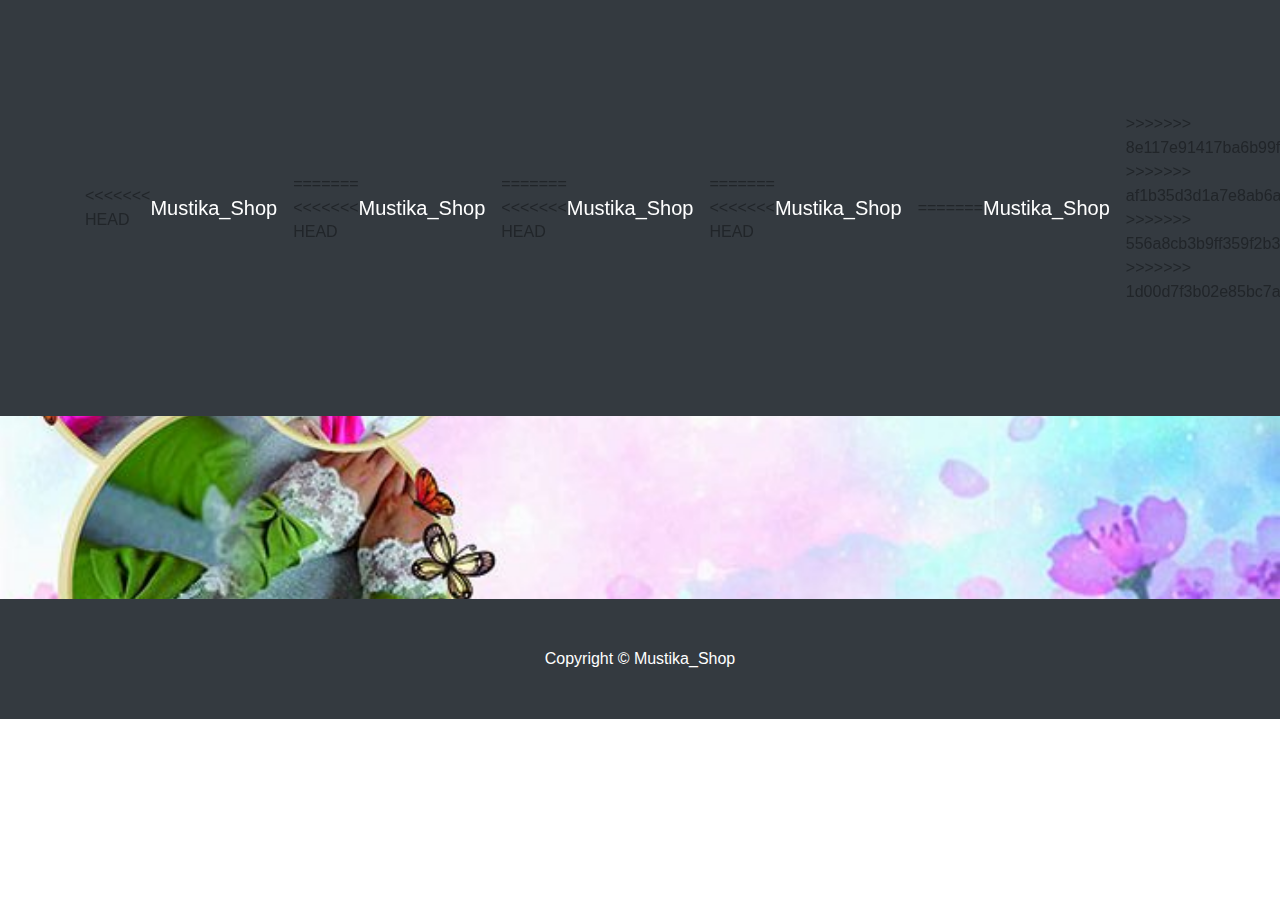
==== commit b5f0b84f: "Merge branch 'master' of https://github.com/nurutthoyibah/webolshop" ====
--- a/index.html
+++ b/index.html
@@ -7,7 +7,23 @@
         <meta name="description" content="Menjual berbagai macam perawatan tubuh, mulai dari ujung rambut sampai ujung kaki. Seperti : kosmetik, shampo, skin care, body care">
         <meta name="author" content="nurut thoyibah">
 
-        <title>MUSTIKA SHOP | Website Mustik Shop</title>
+<<<<<<< HEAD
+        <title>MUSTIKA SHOP | Website Mustik Shop</title>
+=======
+<<<<<<< HEAD
+        <title>MUSTIKA SHOP | Website Mustik Shop</title>
+=======
+<<<<<<< HEAD
+        <title>MUSTIKA SHOP | Website Mustik Shop</title>
+=======
+<<<<<<< HEAD
+        <title>MUSTIKA SHOP | Website Mustika Shop</title>
+=======
+        <title>MUSTIKA SHOP | Website Mustik Shop</title>
+>>>>>>> 8e117e91417ba6b99f81426a0836d51cd53e1489
+>>>>>>> af1b35d3d1a7e8ab6ac65fcd385bb6fca01835a8
+>>>>>>> 556a8cb3b9ff359f2b39de7358e3e468889c4acf
+>>>>>>> 1d00d7f3b02e85bc7a35fe509ccfa42afecd338a
 
         <link href="vendor/bootstrap/css/bootstrap.min.css" rel="stylesheet">
         <link href="css/business-frontpage.css" rel="stylesheet">
@@ -30,14 +46,42 @@
     <body>
         <nav class="navbar navbar-expand-lg navbar-dark bg-dark fixed-top">
             <div class="container">
+<<<<<<< HEAD
                 <a  class="navbar-brand text-white" href="index.html">Mustika_Shop</a>
+=======
+<<<<<<< HEAD
+                <a class="navbar-brand text-white" href="/">Mustika_Shop</a>
+=======
+<<<<<<< HEAD
+                <a  class="navbar-brand text-white" href="index.html">Mustika_Shop</a>
+=======
+<<<<<<< HEAD
+                <a class="navbar-brand text-white" href="index.html">Mustika_Shop</a>
+=======
+                <a class="navbar-brand text-white" href="/">Mustika_Shop</a>
+>>>>>>> 8e117e91417ba6b99f81426a0836d51cd53e1489
+>>>>>>> af1b35d3d1a7e8ab6ac65fcd385bb6fca01835a8
+>>>>>>> 556a8cb3b9ff359f2b39de7358e3e468889c4acf
+>>>>>>> 1d00d7f3b02e85bc7a35fe509ccfa42afecd338a
                 <button class="navbar-toggler" type="button" data-toggle="collapse" data-target="#navbarResponsive" aria-controls="navbarResponsive" aria-expanded="false" aria-label="Toggle navigation">
                     <span class="navbar-toggler-icon"></span>
                 </button>
                 <div class="collapse navbar-collapse" id="navbarResponsive">
                     <ul class="navbar-nav ml-auto">
                         <li id="default" class="nav-item">
+<<<<<<< HEAD
                             <a class="nav-link" href="index.html">Menu
+=======
+<<<<<<< HEAD
+                            <a class="nav-link" href="/">Menu
+=======
+<<<<<<< HEAD
+                            <a class="nav-link" href="index.html">Menu
+=======
+                            <a class="nav-link" href="/">Menu
+>>>>>>> af1b35d3d1a7e8ab6ac65fcd385bb6fca01835a8
+>>>>>>> 556a8cb3b9ff359f2b39de7358e3e468889c4acf
+>>>>>>> 1d00d7f3b02e85bc7a35fe509ccfa42afecd338a
                                 <span class="sr-only">(current)</span>
                             </a>
                         </li>
@@ -48,7 +92,19 @@
                             <a class="nav-link" href="#order.html">Cara Order</a>
                         </li>
                         <li id="kontak" class="nav-item">
+<<<<<<< HEAD
                             <a class="nav-link" href="kontak.html">Buku Tamu</a>
+=======
+<<<<<<< HEAD
+                            <a class="nav-link" href="kontak.html">Buku Tamu</a>
+=======
+<<<<<<< HEAD
+                            <a class="nav-link" href="#kontak.html">Buku Tamu</a>
+=======
+                            <a class="nav-link" href="kontak.html">Buku Tamu</a>
+>>>>>>> af1b35d3d1a7e8ab6ac65fcd385bb6fca01835a8
+>>>>>>> 556a8cb3b9ff359f2b39de7358e3e468889c4acf
+>>>>>>> 1d00d7f3b02e85bc7a35fe509ccfa42afecd338a
                         </li>
                     </ul>
                 </div>
@@ -80,8 +136,12 @@
                     href        = window.location.hash.slice(1),
                     hash        = window.location.hash;
 
+<<<<<<< HEAD
                 $("li#"+(href == ''?'default':href.replace('.html',''))).addClass('active');
                 $('#simpanBukuTamu').click(function(){
+=======
+                $('button#simpanBukuTamu').on('click', function(){
+>>>>>>> 1d00d7f3b02e85bc7a35fe509ccfa42afecd338a
                     alert('asdasdasd');
                     let html    = '',
                         element = $("table#bukuTamu tbody"),
@@ -91,6 +151,10 @@
                         komentar= $("textarea#komentar").text();
 
                     i       += 1;
+<<<<<<< HEAD
+=======
+
+>>>>>>> 1d00d7f3b02e85bc7a35fe509ccfa42afecd338a
                     console.log(element);
                     html        += '' +
                         '<tr>' +
@@ -100,8 +164,17 @@
                         '<td>'+jk+'</td>' +
                         '<td>'+komentar+'</td>' +
                         '</tr>'
+<<<<<<< HEAD
                     element.append(html);
                 });
+=======
+
+                    element.append(html);
+                });
+
+                $("li#"+(href == ''?'default':href.replace('.html',''))).addClass('active');
+
+>>>>>>> 1d00d7f3b02e85bc7a35fe509ccfa42afecd338a
                 if(hash != ''){
                     if(href == 'tentangkami.html'){
                         container.addClass('marketing');
@@ -133,6 +206,7 @@
                     $.each(data.productAtas, function(k,v){
                         html    += '' +
                             '<div class="col-lg-4">' +
+<<<<<<< HEAD
                             '<img class="rounded-circle" src="'+v['img']+'" alt="Generic placeholder image" width="140" height="140">' +
                             '<h2>'+v['heading']+'</h2>'+
                             '<p>'+v['description']+'</p>'+
@@ -142,6 +216,17 @@
                         html    += '' +
                             '<div class="col-lg-4">' +
                             '<img class="rounded-circle" src="'+v['img']+'" alt="Generic placeholder image" width="140" height="140">' +
+=======
+<<<<<<< HEAD
+                            '<img class="rounded-circle" src="'+v['img']+(k+1)+'" alt="Generic placeholder image" width="140" height="140">' +
+=======
+<<<<<<< HEAD
+                            '<img class="rounded-circle" src="'+v['img']+'" alt="Generic placeholder image" width="140" height="140">' +
+=======
+                            '<img class="rounded-circle" src="'+v['img']+(k+1)+'" alt="Generic placeholder image" width="140" height="140">' +
+>>>>>>> af1b35d3d1a7e8ab6ac65fcd385bb6fca01835a8
+>>>>>>> 556a8cb3b9ff359f2b39de7358e3e468889c4acf
+>>>>>>> 1d00d7f3b02e85bc7a35fe509ccfa42afecd338a
                             '<h2>'+v['heading']+'</h2>'+
                             '<p>'+v['description']+'</p>'+
                             '</div>'
